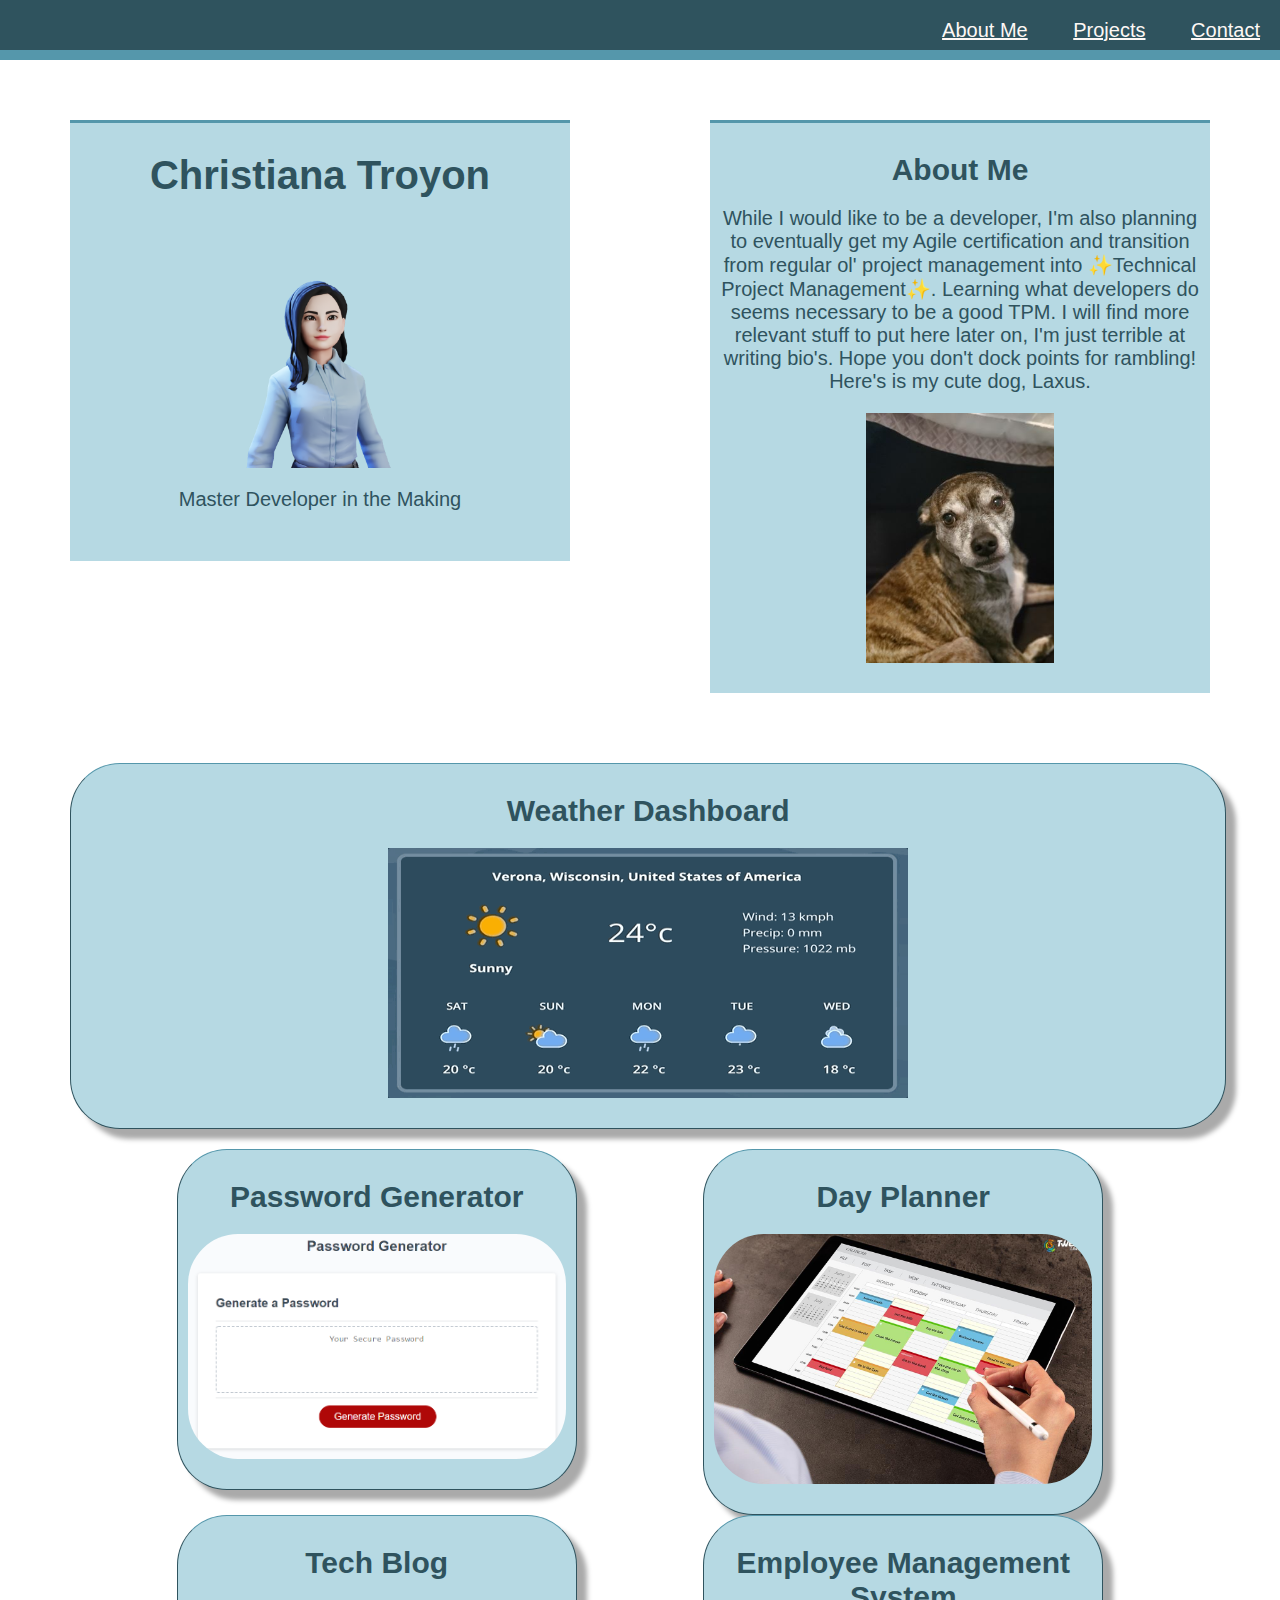
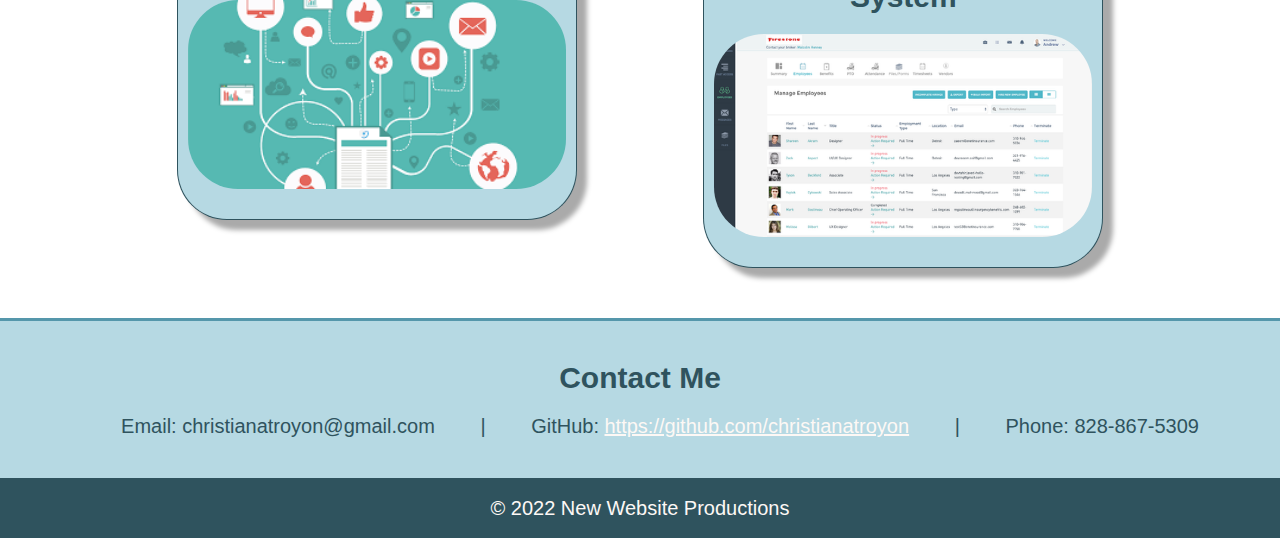
==== index.html @ 87820e49 "First Draft of portfolio using HTML and CSS only" ====
<!DOCTYPE html>
<html lang="en">
<head>
    <title>Christiana's Creations</title>
    <meta charset="UTF-8">
    <meta http-equiv="X-UA-Compatible" content="IE=edge">
    <meta name="viewport" content="width=device-width, initial-scale=1.0">
    <link rel="stylesheet" href="./assets/css/style.css"/>
</head>

<body>
    <header>
      <nav class="text-right">
        <ul>
          <li> <a href="#aboutme">About Me</a></li>
          <li> <a href="#projects">Projects</a></li>
          <li> <a href="#contact">Contact</a></li>
        </ul>
      </nav>
    </header>

<main>
    <div class="main" id="aboutme">
      <section><h1 class="text-center">Christiana Troyon</h1>
    <figure>
      <img src="./assets/images/ReadyPlayerMe-Avatar.png" alt="Christiana's Avatar">
      <figcaption class="text-center">Master Developer in the Making</figcaption>
    </figure>
    </section>
    <section class="about">
      <h2>About Me</h2>
      <p> While I would like to be a developer, I'm also planning to eventually get my Agile certification and transition from regular ol' project management into ✨Technical Project Management✨. Learning what developers do seems necessary to be a good TPM. I will find more relevant stuff to put here later on, I'm just terrible at writing bio's. Hope you don't dock points for rambling! Here's is my cute dog, Laxus.</p>
      <p><img src="./assets/images/laxus.jpg" alt="my super cute dog"></p>
    </section>
  </div>
    <div class="projects" id="projects">
      <section class="bigcard">
        <h2>Weather Dashboard</h2>
       <a href="weatherindex.html" target="_blank"><img src="./assets/images/weather.gif" alt="weather dashboard screenshot" style="width:520px;height:314px;"></a>
      </section>
       <section class="card">
        <h2>Password Generator</h2>
        <a href="passwordindex.html" target="_blank"><img src="./assets/images/password.png" alt="password generator screenshot"></a>
        </section>
      <section class="card">
        <h2>Day Planner</h2>
        <a href="dayplannerindex.html" target="_blank"><img src="./assets/images/planner.jpg" alt="day planner screenshot"></a>
        </section>
        <section class="card">
          <h2>Tech Blog</h2>
          <a href="techblog.html" target="_blank"><img src="./assets/images/techblog.png" alt="tech blog screenshot"></a>
          </section>
        <section class="card">
          <h2>Employee Management System</h2>
          <a href="employeemgmt-index.html" target="_blank"><img src="./assets/images/employee-management.png" alt="employee management system screenshot"></a>
          </section>
    </div>
    <section id="contact">
      <h2 class="text-center">Contact Me</h2>
      <p>
      <ul>
        <li>Email: christianatroyon@gmail.com</li>
        <li>    |   </li>
        <li>GitHub: <a href="https://github.com/christianatroyon" target="_blank">https://github.com/christianatroyon</a></li>
        <li>    |   </li>
        <li>Phone: 828-867-5309</li>
      </ul>
      </p>
    </section>
  </main>

  <footer class="text-center">
    © 2022 New Website Productions 
  </footer>
    
</body>
</html>
---- assets/css/style.css ----
* {
    box-sizing: border-box;
    margin:0;
}

/* Will figure this out later
@font-face {
  src: url(.assets/fonts/Smooch-Sans-Thin.ttf);
  font-family: Smooch-Sans-Thin;
} 

  
  /* Element Selectors */
  body {
    position: relative;
    font-family: 'Tahoma', sans-serif;
    font-size: 20px;
    background-color: #FDF8F5;
    color: #2F535E;
  }
  
  h1,
  h2 {
    margin: 20px;
    text-align: center;
  }
  
  main {
    padding: 60px 0;
  }
  
  li {
    display: inline;
    padding: 0px 20px;
    text-decoration: none;
  }
  
  a {
    text-decoration: none;
    color: #FDF8F5;
  }
  
  header,
  footer {
    height: 60px;
    width: 100%;
    line-height: 60px;
    background-color: #2F535E;
  }
  
  header {
    position: fixed;
    border-bottom: 10px solid #5597AB;
  }
  
  footer {
    position: absolute;
    margin-top: 0;
    bottom: 0;
    border-bottom: 10px solid #2F535E;
    color: #FDF8F5;    
  }
  
  figure {
    margin-bottom: 40px;
  }
  
  img {
    display: block;
    max-height: 250px;
    margin: 20px auto;
  }
  
  section {
    margin-bottom: 0;
    padding: 20px 10px 40px 10px;
    border-top: 3px solid #5597AB;
    background-color:  #B6D9E3;
  }
  
  form {
    /* Center the form on the page */
    margin: 0 auto;
    width: 500px;
    padding: 10px;
    border: 5px solid #5597AB;
    border-radius: 20px;
  }
  
  label {
    display: inline-block;
    width: 100px;
  }
    
  input, 
  textarea {
    box-sizing: border-box;
    width: 300px;
    border: 1px solid #2F535E;
  }
  
  textarea {
    vertical-align: top;
    height: 60px;
  }
    
  button {
    height: 40px;
    width: 120px;
    background-color: #2F535E;
    color: #B6D9E3;
  }
   
  /* Class Selectors */
  .text-center {
    text-align: center;
  }
  
  .text-right {
    text-align: right;
  }
  
  .main {
    flex: 2;
    background-color: #fff;
    /*padding: 50px;*/
    display: flex;
    flex-wrap: wrap;
    justify-content: space-evenly;
    align-items: flex-start;
  }

#contact {
  text-align:center;
}

a:link {
  text-decoration: underline;
}
  .main section {
    padding: 10px;
    flex: 1 1 300px;
    margin-top: 60px;
    margin-right: 70px;
    margin-left: 70px;
    text-align: center;
  }
  .projects {
    flex: 4;
    background-color: #fff;
    padding: 50px;
    display: flex;
    flex-wrap: wrap;
    justify-content: space-evenly;
    align-items: flex-start;
  }

  .card {
    border-style: solid;
    border-width: 1px;
    border-radius: 50px;
    padding: 10px;
    flex: 0 0 400px;
    box-shadow: 10px 10px 5px #aaaaaa;
  }

.card img {
  width: 100%;
  min-width: 200px;
  max-width: 400px;
  border-radius: 50px;
}
  .bigcard {
    border-style: solid;
    border-width: 1px;
    border-radius: 50px;
    padding: 10px;
    flex: 0 0 98%;
    box-shadow: 10px 10px 5px #aaaaaa;
    margin: 20px;
  }

  @media screen and (max-width: 768px) {
    body,
    main {
      flex-direction: column;
    }
  }
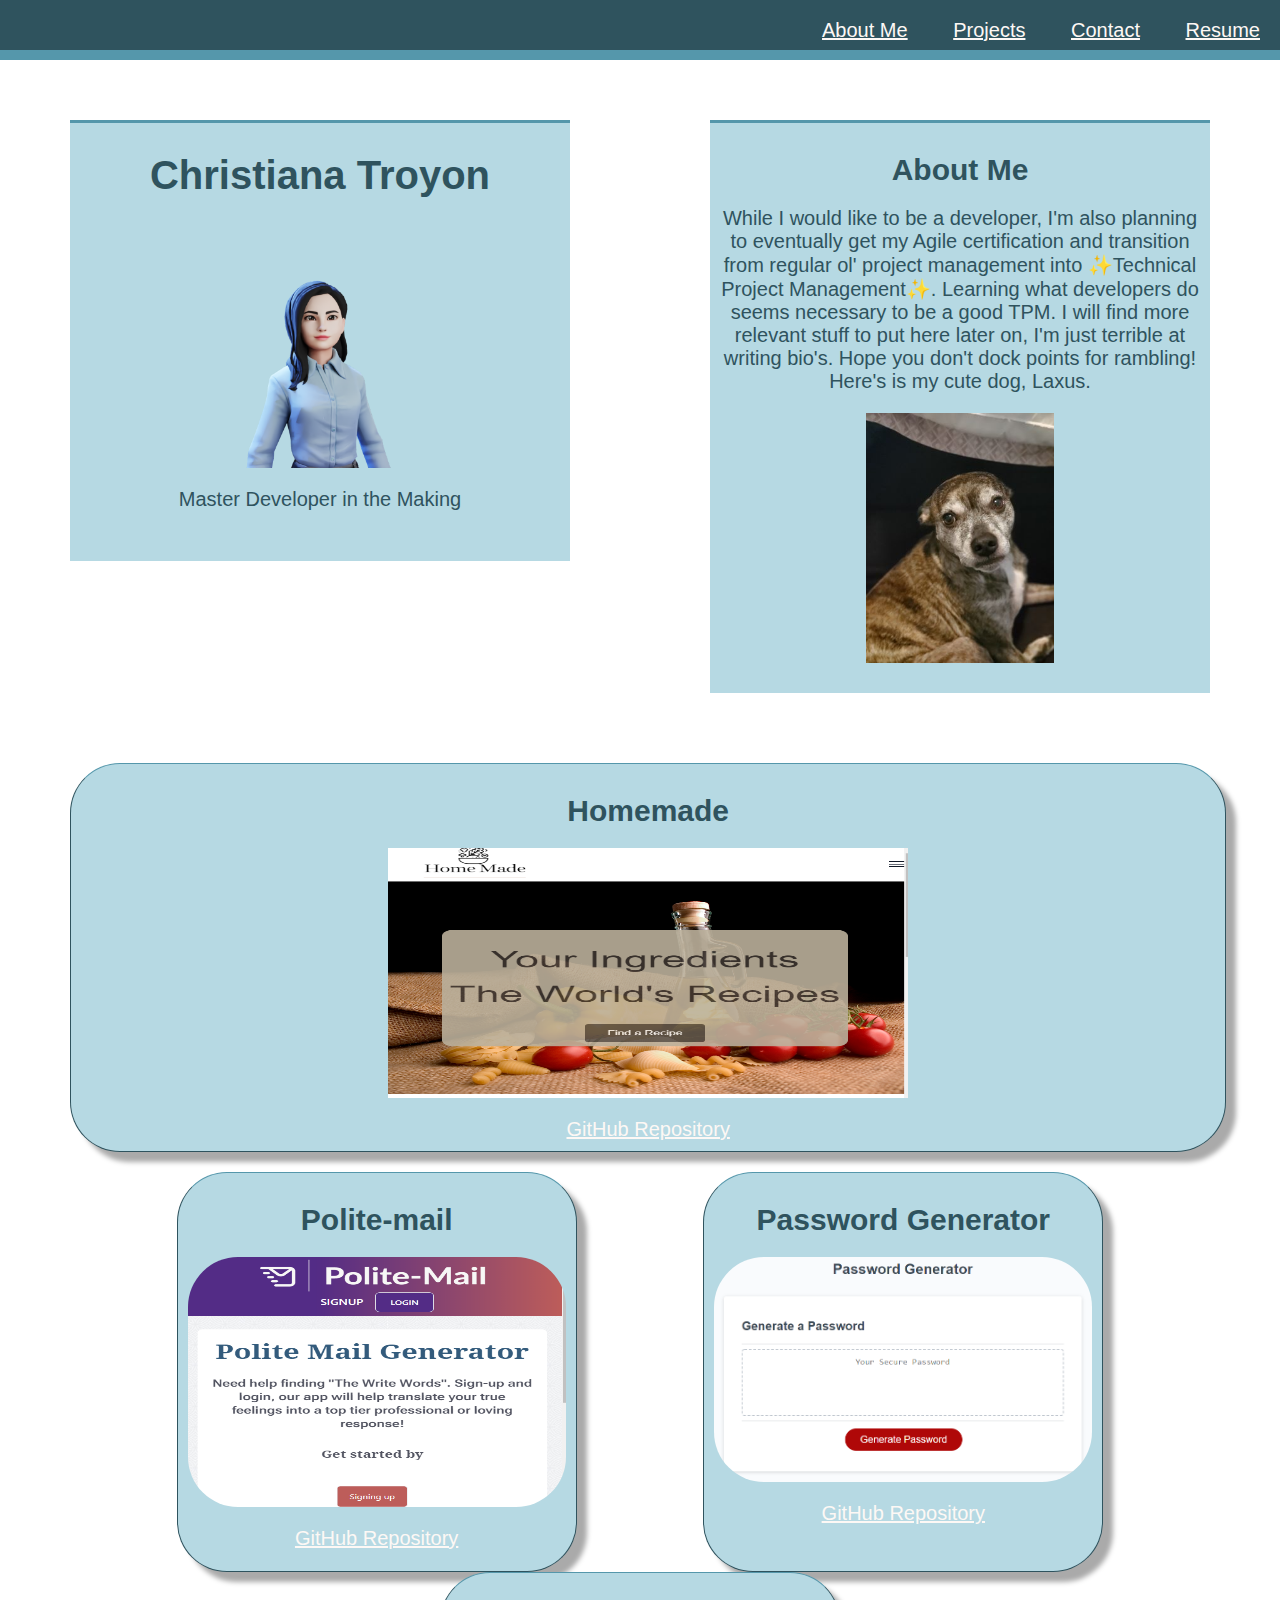
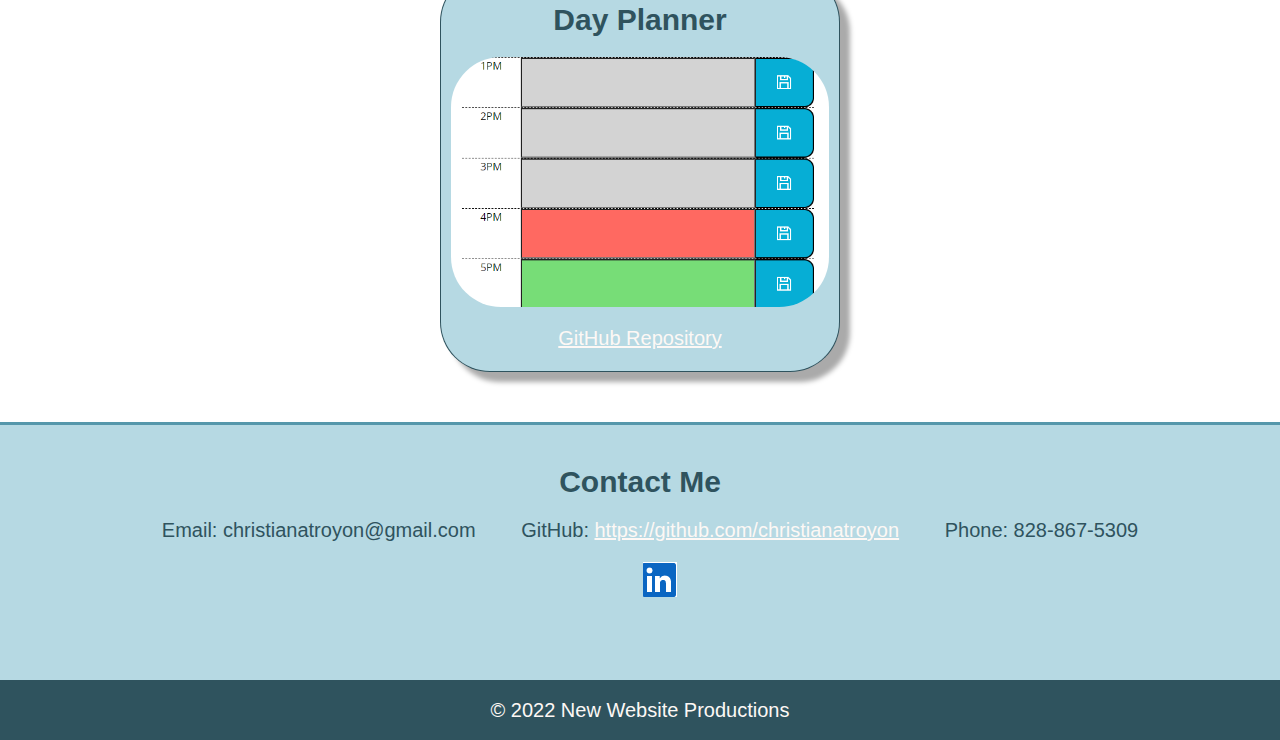
==== commit f0d6bfe1: "added updated links for projeccts, github repo links, linkedin, resume links" ====
--- a/index.html
+++ b/index.html
@@ -15,6 +15,7 @@
           <li> <a href="#aboutme">About Me</a></li>
           <li> <a href="#projects">Projects</a></li>
           <li> <a href="#contact">Contact</a></li>
+          <li> <a href="https://drive.google.com/file/d/1kRqjdl7FfntIdxbkBn3aNzXiq4PUT_Iq/view?usp=sharing">Resume</a></li>
         </ul>
       </nav>
     </header>
@@ -35,35 +36,35 @@
   </div>
     <div class="projects" id="projects">
       <section class="bigcard">
-        <h2>Weather Dashboard</h2>
-       <a href="weatherindex.html" target="_blank"><img src="./assets/images/weather.gif" alt="weather dashboard screenshot" style="width:520px;height:314px;"></a>
+        <h2>Homemade</h2>
+       <a href="https://sherrickm.github.io/homemade/" target="_blank"><img src="./assets/images/homemade.png" alt="Homemade - website link" style="width:520px;height:314px;"></a>
+       <a href="https://github.com/sherrickm/homemade" target="_blank">GitHub Repository</a>
       </section>
+      <section class="card">
+        <h2>Polite-mail</h2>
+        <a href="https://polite-mail.herokuapp.com/" target="_blank"><img src="./assets/images/politemail.png" alt="Polite-mail website link"></a>
+        <a href="https://github.com/SherrickM/polite-mail">GitHub Repository</a>
+        </section>
        <section class="card">
         <h2>Password Generator</h2>
-        <a href="passwordindex.html" target="_blank"><img src="./assets/images/password.png" alt="password generator screenshot"></a>
-        </section>
+        <a href="https://christianatroyon.github.io/password-generator/" target="_blank"><img src="./assets/images/password.png" alt="password generator screenshot"></a>
+        <a href="https://github.com/christianatroyon/password-generator" target="_blank">GitHub Repository</a>
+      </section>
       <section class="card">
         <h2>Day Planner</h2>
-        <a href="dayplannerindex.html" target="_blank"><img src="./assets/images/planner.jpg" alt="day planner screenshot"></a>
-        </section>
-        <section class="card">
-          <h2>Tech Blog</h2>
-          <a href="techblog.html" target="_blank"><img src="./assets/images/techblog.png" alt="tech blog screenshot"></a>
-          </section>
-        <section class="card">
-          <h2>Employee Management System</h2>
-          <a href="employeemgmt-index.html" target="_blank"><img src="./assets/images/employee-management.png" alt="employee management system screenshot"></a>
-          </section>
+        <a href="https://christianatroyon.github.io/Work-Day-Scheduler/" target="_blank"><img src="./assets/images/dayplanner.png" alt="day planner screenshot"></a>
+        <a href="https://github.com/christianatroyon/Work-Day-Scheduler" target="_blank">GitHub Repository</a>
+      </section>
+
     </div>
     <section id="contact">
       <h2 class="text-center">Contact Me</h2>
       <p>
       <ul>
         <li>Email: christianatroyon@gmail.com</li>
-        <li>    |   </li>
         <li>GitHub: <a href="https://github.com/christianatroyon" target="_blank">https://github.com/christianatroyon</a></li>
-        <li>    |   </li>
         <li>Phone: 828-867-5309</li>
+        <li><a href="https://www.linkedin.com/in/christiana-troyon-b63315182/" target="_blank"><img src="./assets/images/linkedin.png"></a></li>
       </ul>
       </p>
     </section>
--- a/assets/css/style.css
+++ b/assets/css/style.css
@@ -1,6 +1,6 @@
 * {
-    box-sizing: border-box;
-    margin:0;
+  box-sizing: border-box;
+  margin: 0;
 }
 
 /* Will figure this out later
@@ -11,158 +11,166 @@
 
   
   /* Element Selectors */
-  body {
-    position: relative;
-    font-family: 'Tahoma', sans-serif;
-    font-size: 20px;
-    background-color: #FDF8F5;
-    color: #2F535E;
-  }
-  
-  h1,
-  h2 {
-    margin: 20px;
-    text-align: center;
-  }
-  
-  main {
-    padding: 60px 0;
-  }
-  
-  li {
-    display: inline;
-    padding: 0px 20px;
-    text-decoration: none;
-  }
-  
-  a {
-    text-decoration: none;
-    color: #FDF8F5;
-  }
-  
-  header,
-  footer {
-    height: 60px;
-    width: 100%;
-    line-height: 60px;
-    background-color: #2F535E;
-  }
-  
-  header {
-    position: fixed;
-    border-bottom: 10px solid #5597AB;
-  }
-  
-  footer {
-    position: absolute;
-    margin-top: 0;
-    bottom: 0;
-    border-bottom: 10px solid #2F535E;
-    color: #FDF8F5;    
-  }
-  
-  figure {
-    margin-bottom: 40px;
-  }
-  
-  img {
-    display: block;
-    max-height: 250px;
-    margin: 20px auto;
-  }
-  
-  section {
-    margin-bottom: 0;
-    padding: 20px 10px 40px 10px;
-    border-top: 3px solid #5597AB;
-    background-color:  #B6D9E3;
-  }
-  
-  form {
-    /* Center the form on the page */
-    margin: 0 auto;
-    width: 500px;
-    padding: 10px;
-    border: 5px solid #5597AB;
-    border-radius: 20px;
-  }
-  
-  label {
-    display: inline-block;
-    width: 100px;
-  }
-    
-  input, 
-  textarea {
-    box-sizing: border-box;
-    width: 300px;
-    border: 1px solid #2F535E;
-  }
-  
-  textarea {
-    vertical-align: top;
-    height: 60px;
-  }
-    
-  button {
-    height: 40px;
-    width: 120px;
-    background-color: #2F535E;
-    color: #B6D9E3;
-  }
-   
-  /* Class Selectors */
-  .text-center {
-    text-align: center;
-  }
-  
-  .text-right {
-    text-align: right;
-  }
-  
-  .main {
-    flex: 2;
-    background-color: #fff;
-    /*padding: 50px;*/
-    display: flex;
-    flex-wrap: wrap;
-    justify-content: space-evenly;
-    align-items: flex-start;
-  }
+body {
+  position: relative;
+  font-family: 'Tahoma', sans-serif;
+  font-size: 20px;
+  background-color: #FDF8F5;
+  color: #2F535E;
+}
+
+h1,
+h2 {
+  margin: 20px;
+  text-align: center;
+}
+
+main {
+  padding: 60px 0;
+}
+
+li {
+  display: inline;
+  padding: 0px 20px;
+  text-decoration: none;
+}
+
+a {
+  text-decoration: none;
+  color: #FDF8F5;
+}
+
+header,
+footer {
+  height: 60px;
+  width: 100%;
+  line-height: 60px;
+  background-color: #2F535E;
+}
+
+header {
+  position: fixed;
+  border-bottom: 10px solid #5597AB;
+}
+
+footer {
+  position: absolute;
+  margin-top: 0;
+  bottom: 0;
+  border-bottom: 10px solid #2F535E;
+  color: #FDF8F5;
+  display: flex;
+  flex-wrap: wrap;
+  justify-content: space-evenly;
+  align-items: flex-start;
+}
+
+figure {
+  margin-bottom: 40px;
+}
+
+img {
+  display: block;
+  max-height: 250px;
+  margin: 20px auto;
+}
+
+section {
+  margin-bottom: 0;
+  padding: 20px 10px 40px 10px;
+  border-top: 3px solid #5597AB;
+  background-color: #B6D9E3;
+}
+
+form {
+  /* Center the form on the page */
+  margin: 0 auto;
+  width: 500px;
+  padding: 10px;
+  border: 5px solid #5597AB;
+  border-radius: 20px;
+}
+
+label {
+  display: inline-block;
+  width: 100px;
+}
+
+input,
+textarea {
+  box-sizing: border-box;
+  width: 300px;
+  border: 1px solid #2F535E;
+}
+
+textarea {
+  vertical-align: top;
+  height: 60px;
+}
+
+button {
+  height: 40px;
+  width: 120px;
+  background-color: #2F535E;
+  color: #B6D9E3;
+}
+
+/* Class Selectors */
+.text-center {
+  text-align: center;
+}
+
+.text-right {
+  text-align: right;
+}
+
+.main {
+  flex: 2;
+  background-color: #fff;
+  /*padding: 50px;*/
+  display: flex;
+  flex-wrap: wrap;
+  justify-content: space-evenly;
+  align-items: flex-start;
+}
 
 #contact {
-  text-align:center;
+  text-align: center;
 }
 
 a:link {
   text-decoration: underline;
 }
-  .main section {
-    padding: 10px;
-    flex: 1 1 300px;
-    margin-top: 60px;
-    margin-right: 70px;
-    margin-left: 70px;
-    text-align: center;
-  }
-  .projects {
-    flex: 4;
-    background-color: #fff;
-    padding: 50px;
-    display: flex;
-    flex-wrap: wrap;
-    justify-content: space-evenly;
-    align-items: flex-start;
-  }
-
-  .card {
-    border-style: solid;
-    border-width: 1px;
-    border-radius: 50px;
-    padding: 10px;
-    flex: 0 0 400px;
-    box-shadow: 10px 10px 5px #aaaaaa;
-  }
+
+.main section {
+  padding: 10px;
+  flex: 1 1 300px;
+  margin-top: 60px;
+  margin-right: 70px;
+  margin-left: 70px;
+  text-align: center;
+}
+
+.projects {
+  flex: 4;
+  background-color: #fff;
+  padding: 50px;
+  display: flex;
+  flex-wrap: wrap;
+  justify-content: space-evenly;
+  align-items: flex-start;
+}
+
+.card {
+  border-style: solid;
+  border-width: 1px;
+  border-radius: 50px;
+  padding: 10px;
+  flex: 0 0 400px;
+  box-shadow: 10px 10px 5px #aaaaaa;
+  min-height: 400px;
+  text-align:center;
+}
 
 .card img {
   width: 100%;
@@ -170,19 +178,27 @@
   max-width: 400px;
   border-radius: 50px;
 }
-  .bigcard {
-    border-style: solid;
-    border-width: 1px;
-    border-radius: 50px;
-    padding: 10px;
-    flex: 0 0 98%;
-    box-shadow: 10px 10px 5px #aaaaaa;
-    margin: 20px;
+
+.bigcard {
+  border-style: solid;
+  border-width: 1px;
+  border-radius: 50px;
+  padding: 10px;
+  flex: 0 0 98%;
+  box-shadow: 10px 10px 5px #aaaaaa;
+  margin: 20px;
+  text-align: center;
+}
+
+@media screen and (max-width: 768px) {
+
+  body,
+  main {
+    flex-direction: column;
   }
-
-  @media screen and (max-width: 768px) {
-    body,
-    main {
-      flex-direction: column;
-    }
-  }+}
+
+/* #contact {
+  font-size: small;
+  text-align:left;
+} */